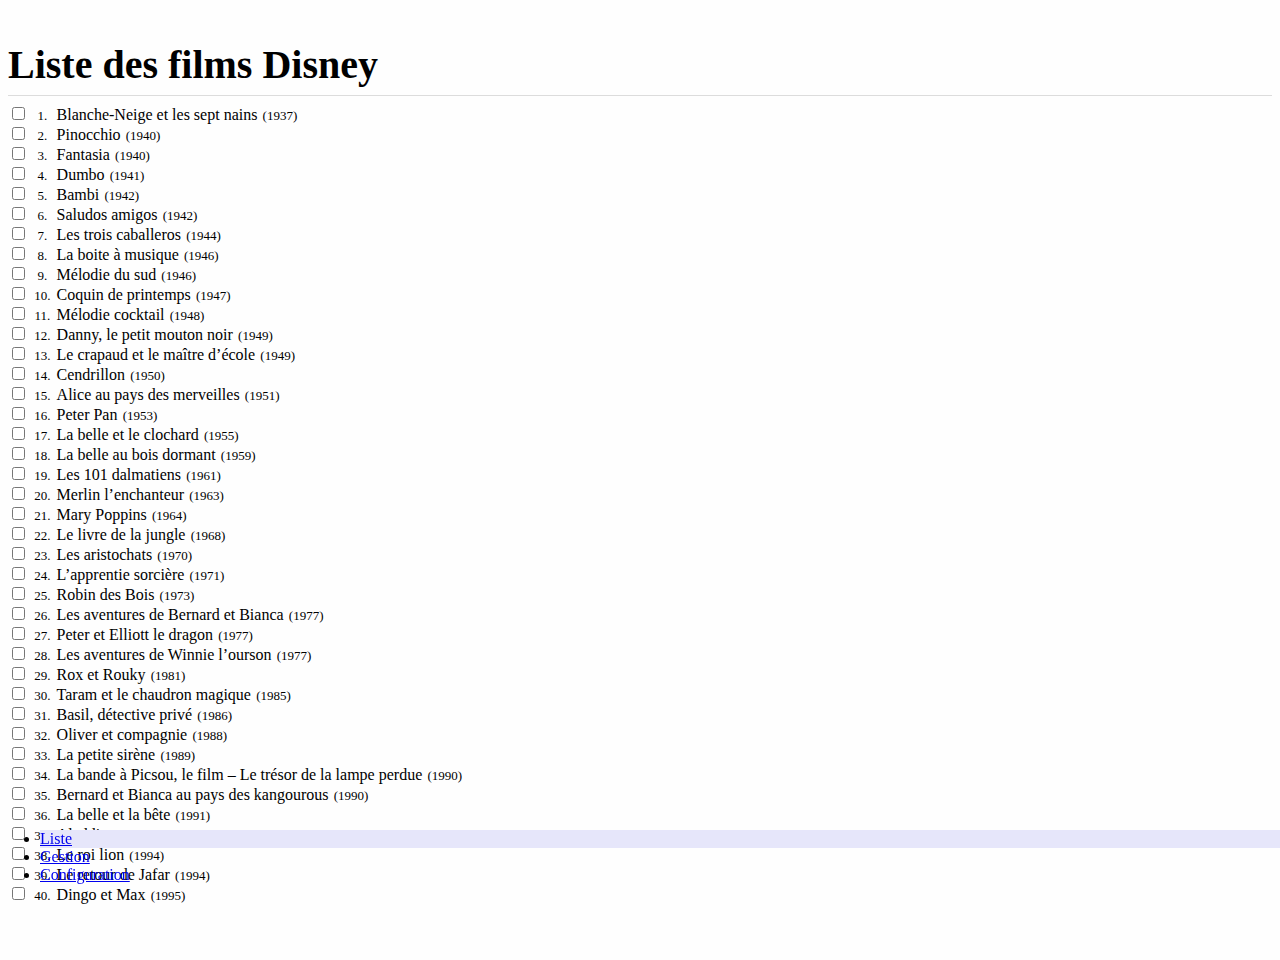
==== index.html @ 917a6812 "Update index.html" ====
<!doctype html>
<html lang="fr">
<head>
	<!-- Required meta tags -->
	<meta content="text/html; charset=utf-8" http-equiv="Content-Type" />
	<meta name="viewport" content="width=device-width, initial-scale=1, user-scalable=no, shrink-to-fit=no, viewport-fit=cover" />
	<!--[if IE]>
		<meta http-equiv="X-UA-Compatible" content="IE=edge" />
	<![endif]-->
	
	<link rel="icon" type="image/png" href="disney_logo.png" />
	
	<meta name="format-detection" content="telephone=no">
	
	
	<!-- Progressive Web App -->
	<meta name="apple-mobile-web-app-title" content="DisneyFilms">
	<meta name="apple-mobile-web-app-capable" content="yes" />
	<meta name="apple-mobile-web-app-status-bar-style" content="black-translucent">
	<meta name="mobile-web-app-capable" content="yes" />
	<link rel="apple-touch-icon" href="disney_logo.png">
	<link rel="apple-touch-startup-image" href="disney_logo.png" />

	

	<title>Mes films Disney</title>
	<meta name="Description" content="Gérez facilement votre vidéothèque de films Disney.
					  Combien en possédez-vous ? Les avez-vous tous vus ?" />
</head>
<body>


	<div class="tab-content">


		<div id="liste">
			<div class="sticky-top bg-light">
				<div class="container">
					<h1><i class="fas fa-list pr-3"></i>Liste des films Disney</h1>

					<pre id="json"></pre>

					<div id="progressTooltip" class="progress mt-2">
						<div id="progressbar" class="progress-bar progress-bar-striped progress-bar-animated" role="progressbar" aria-valuenow="0" aria-valuemin="0" aria-valuemax="100" style="width: 0%"></div>
					</div>

					<form id="filterInput" class="form-inline mt-2">
            <label class="sr-only" for="filteringInput">Rechercher par numéro, titre, date</label>
						<div class="input-group mr-sm-2">
							<div class="input-group-prepend">
								<div class="input-group-text"><i class="fas fa-search"></i></div>
							</div>
							<input type="text" class="form-control form-control-sm" id="filteringInput" placeholder="Rechercher par numéro, titre, date">
						</div>
					</form>
				</div>
			</div>

			<div class="container" hidden>
				<span class="">
					Partager ma liste :

					<div class="list-group">
						<a href="#" class="list-group-item list-group-item-action"><i class="fas fa-link pr-3"></i>Lien direct</a>
						<a href="http://www.facebook.com/sharer.php?u=https://simplesharebuttons.com" target="_blank" class="list-group-item list-group-item-action"><i class="fab fa-facebook-f pl-2 pr-3"></i>Facebook</a>
					</div>
				</span>
			</div>
			<hr hidden>

			<div class="container">
				<form id="form-liste">

				</form>
			</div>

		</div>




		<div id="gestion">
			<div class="sticky-top bg-light">
				<div class="container">
					<h1><i class="far fa-share-square pr-3"></i>Gestion</h1>
				</div>
			</div>

			<div class="container">
				<h2></h2>
			</div>

		</div>




		<div id="configuration">
			<div class="sticky-top bg-light">
				<div class="container">
					<h1><i class="fas fa-cogs pr-3"></i>Configuration</h1>
				</div>
			</div>

			<div class="container">
        <form class="form-parameters pt-2">

          <label class="sr-only" for="displayFilters">Afficher la recherche</label>
          <div class="form-check">
            <input type="checkbox" class="form-check-input" id="displayFilters" />
            <label class="form-check-label" for="displayFilters">Afficher la recherche</label>
          </div>

          <label class="sr-only" for="displayBar">Afficher la barre de progression</label>
          <div class="form-check">
            <input type="checkbox" class="form-check-input" id="displayBar" />
            <label class="form-check-label" for="displayBar">Afficher la barre de progression</label>
          </div>

          <label class="sr-only" for="displayNumero">Afficher les numéros de films</label>
          <div class="form-check">
            <input type="checkbox" class="form-check-input" id="displayNumero" />
            <label class="form-check-label" for="displayNumero">Afficher les numéros de films</label>
          </div>

          <label class="sr-only" for="displayDate">Afficher les dates de sortie</label>
          <div class="form-check">
            <input type="checkbox" class="form-check-input" id="displayDate" />
            <label class="form-check-label" for="displayDate">Afficher les dates de sortie</label>
          </div>

          <label class="sr-only" for="backgroundPicture">Image en fond d'écran</label>
          <div class="form-check">
            <input type="checkbox" class="form-check-input" id="backgroundPicture" />
            <label class="form-check-label" for="backgroundPicture">Image en fond d'écran</label>
          </div>
        </form>
			</div>

		</div>


	</div>





	<div class="container">
		<div class="sticky-bottom">
			<ul class="nav nav-justified bg-light">
				<li class="nav-item active">
					<a class="nav-link" href="#liste"><i class="far fa-list-alt fa-lg"></i><span class="d-none d-sm-inline-block pl-2">Liste</span></a>
				</li>
				<li class="nav-item">
					<a class="nav-link" href="#gestion"><i class="far fa-share-square fa-lg"></i><span class="d-none d-sm-inline-block pl-2">Gestion</span></a>
				</li>
				<li class="nav-item">
					<a class="nav-link" href="#configuration"><i class="fas fa-cogs fa-lg"></i><span class="d-none d-sm-inline-block pl-2">Configuration</span></a>
				</li>
			</ul>
		</div>
	</div>


	<!-- Bootstrap CSS -->
	<link rel="stylesheet" href="https://stackpath.bootstrapcdn.com/bootstrap/4.1.3/css/bootstrap.min.css" integrity="sha384-MCw98/SFnGE8fJT3GXwEOngsV7Zt27NXFoaoApmYm81iuXoPkFOJwJ8ERdknLPMO" crossorigin="anonymous">

	<!-- Optional JavaScript -->
	<!-- jQuery first, then Popper.js, then Bootstrap JS -->
	<script src="https://code.jquery.com/jquery-3.3.1.min.js" crossorigin="anonymous"></script>
	<script src="https://cdnjs.cloudflare.com/ajax/libs/popper.js/1.14.3/umd/popper.min.js" integrity="sha384-ZMP7rVo3mIykV+2+9J3UJ46jBk0WLaUAdn689aCwoqbBJiSnjAK/l8WvCWPIPm49" crossorigin="anonymous"></script>
	<script src="https://stackpath.bootstrapcdn.com/bootstrap/4.1.3/js/bootstrap.min.js" integrity="sha384-ChfqqxuZUCnJSK3+MXmPNIyE6ZbWh2IMqE241rYiqJxyMiZ6OW/JmZQ5stwEULTy" crossorigin="anonymous"></script>

	<!-- My files -->
	<script type="text/javascript" src="scripting.js"></script>
	<link rel="stylesheet" href="style.css">

	<!-- FontAwesome -->
	<link rel="stylesheet" href="https://use.fontawesome.com/releases/v5.5.0/css/all.css" integrity="sha384-B4dIYHKNBt8Bc12p+WXckhzcICo0wtJAoU8YZTY5qE0Id1GSseTk6S+L3BlXeVIU" crossorigin="anonymous">
</body>
</html>
---- style.css ----
/* Generic */
body {
  background-color: #FEFEFE;
}

h1 {
  font-size: 1.5rem; /*1rem = 16px*/
  margin-bottom: 0;
}

@media (min-width: 768px) {
  h1 { font-size: 2.5rem; } /*1rem = 16px*/
}

/* Sticky top */
.sticky-top {
  padding-top: 0.4em;
  padding-bottom: 0.4em;
  border-bottom: gainsboro 1px solid;
}

/* Sticky bottom */
.sticky-bottom {
  position: fixed;
  left: 0;
  bottom: 0;
  width: 100%;
}

.sticky-bottom .card {
  border-radius: 2rem 2rem 0 0;
}

.sticky-bottom .card-body {
  padding: 1rem;
}

.nav-item.active {
  background-color: lavender;
}
.nav-item:hover {
  background-color: lavender;
}

/* Content */
.tab-content {
  padding-bottom: 3rem;
}
/* Background (after tab-content) */
.background { /* Sticky background picture */
  content: "";
  background: url(castle-lines.svg);
  opacity: 0.1;
  top: 50%;
  left: 0;
  bottom: -10%;
  right: 0;
  position: fixed;
  z-index: -1;
  background-size: contain;
  background-repeat: no-repeat;
  background-position-x: center;
}

/* List */
.input-group {
  margin-top: 0.1em;
}

#form-liste {
  padding-top: 0.5rem;
}

.numero {
  width: 2.2em;
  font-size: small;
  display: inline-block;
  text-align: center;
}
.date {
  font-size: small;
  display: inline-block;
  margin-left: 0.4em;
}

/* Parameters */
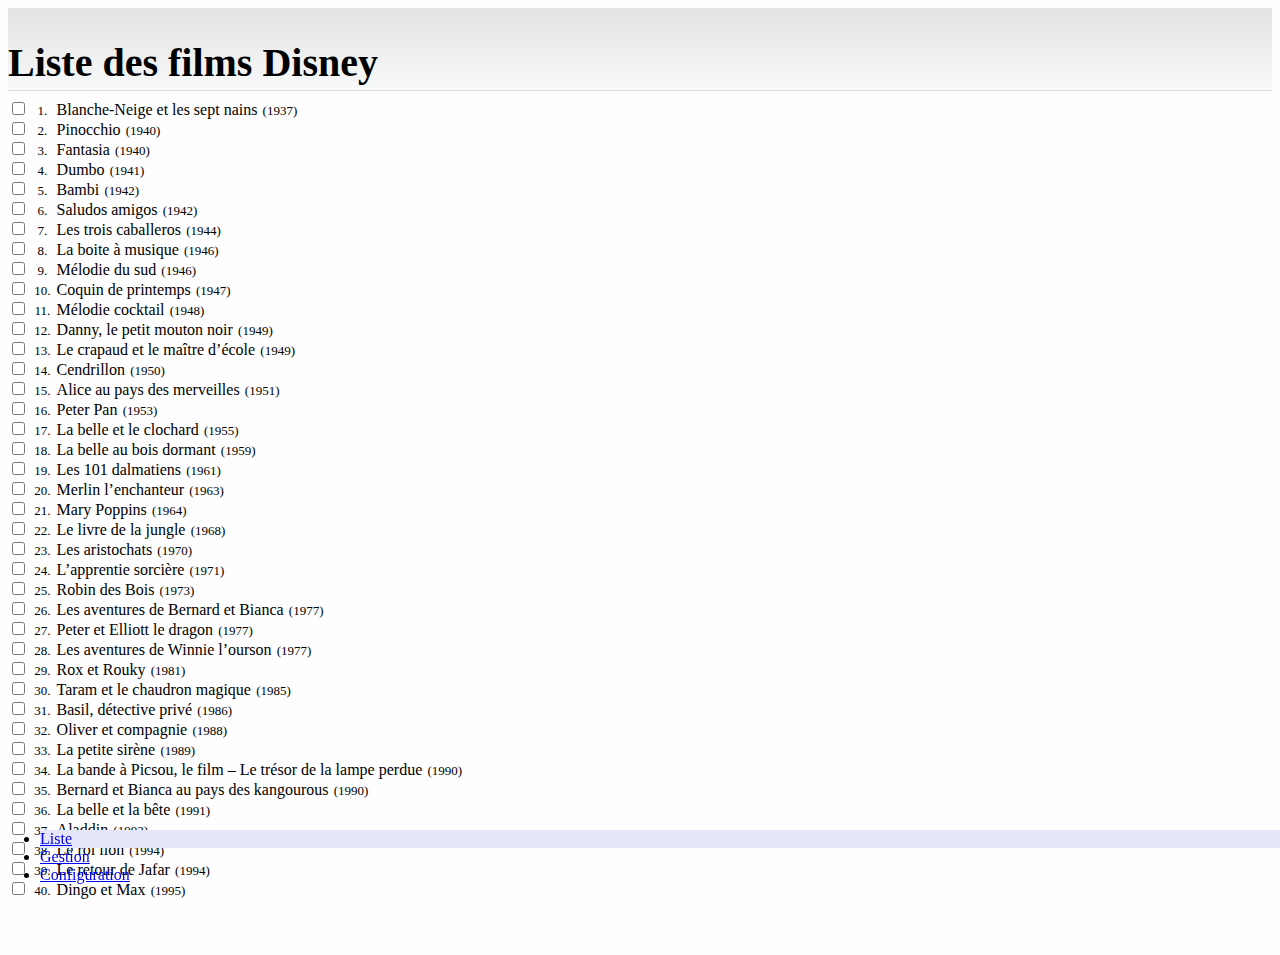
==== commit 96a4228a: "Update index.html" ====
--- a/index.html
+++ b/index.html
@@ -18,8 +18,19 @@
 	<meta name="apple-mobile-web-app-capable" content="yes" />
 	<meta name="apple-mobile-web-app-status-bar-style" content="black-translucent">
 	<meta name="mobile-web-app-capable" content="yes" />
-	<link rel="apple-touch-icon" href="disney_logo.png">
+	<link rel="apple-touch-icon" href="disney_logo_icon.png">
+	
 	<link rel="apple-touch-startup-image" href="disney_logo.png" />
+	<link href="splashscreens/iphone5_splash.png" media="(device-width: 320px) and (device-height: 568px) and (-webkit-device-pixel-ratio: 2)" rel="apple-touch-startup-image" />
+	<link href="splashscreens/iphone6_splash.png" media="(device-width: 375px) and (device-height: 667px) and (-webkit-device-pixel-ratio: 2)" rel="apple-touch-startup-image" />
+	<link href="splashscreens/iphoneplus_splash.png" media="(device-width: 621px) and (device-height: 1104px) and (-webkit-device-pixel-ratio: 3)" rel="apple-touch-startup-image" />
+	<link href="splashscreens/iphonex_splash.png" media="(device-width: 375px) and (device-height: 812px) and (-webkit-device-pixel-ratio: 3)" rel="apple-touch-startup-image" />
+	<link href="splashscreens/iphonexr_splash.png" media="(device-width: 414px) and (device-height: 896px) and (-webkit-device-pixel-ratio: 2)" rel="apple-touch-startup-image" />
+	<link href="splashscreens/iphonexsmax_splash.png" media="(device-width: 414px) and (device-height: 896px) and (-webkit-device-pixel-ratio: 3)" rel="apple-touch-startup-image" />
+	<link href="splashscreens/ipad_splash.png" media="(device-width: 768px) and (device-height: 1024px) and (-webkit-device-pixel-ratio: 2)" rel="apple-touch-startup-image" />
+	<link href="splashscreens/ipadpro1_splash.png" media="(device-width: 834px) and (device-height: 1112px) and (-webkit-device-pixel-ratio: 2)" rel="apple-touch-startup-image" />
+	<link href="splashscreens/ipadpro3_splash.png" media="(device-width: 834px) and (device-height: 1194px) and (-webkit-device-pixel-ratio: 2)" rel="apple-touch-startup-image" />
+	<link href="splashscreens/ipadpro2_splash.png" media="(device-width: 1024px) and (device-height: 1366px) and (-webkit-device-pixel-ratio: 2)" rel="apple-touch-startup-image" />
 
 	
 
@@ -27,14 +38,14 @@
 	<meta name="Description" content="Gérez facilement votre vidéothèque de films Disney.
 					  Combien en possédez-vous ? Les avez-vous tous vus ?" />
 </head>
-<body>
+<body ontouchstart="">
 
 
 	<div class="tab-content">
 
 
 		<div id="liste">
-			<div class="sticky-top bg-light">
+			<div class="sticky-top">
 				<div class="container">
 					<h1><i class="fas fa-list pr-3"></i>Liste des films Disney</h1>
 
@@ -80,7 +91,7 @@
 
 
 		<div id="gestion">
-			<div class="sticky-top bg-light">
+			<div class="sticky-top">
 				<div class="container">
 					<h1><i class="far fa-share-square pr-3"></i>Gestion</h1>
 				</div>
@@ -96,7 +107,7 @@
 
 
 		<div id="configuration">
-			<div class="sticky-top bg-light">
+			<div class="sticky-top">
 				<div class="container">
 					<h1><i class="fas fa-cogs pr-3"></i>Configuration</h1>
 				</div>
@@ -146,20 +157,18 @@
 
 
 
-	<div class="container">
-		<div class="sticky-bottom">
-			<ul class="nav nav-justified bg-light">
-				<li class="nav-item active">
-					<a class="nav-link" href="#liste"><i class="far fa-list-alt fa-lg"></i><span class="d-none d-sm-inline-block pl-2">Liste</span></a>
-				</li>
-				<li class="nav-item">
-					<a class="nav-link" href="#gestion"><i class="far fa-share-square fa-lg"></i><span class="d-none d-sm-inline-block pl-2">Gestion</span></a>
-				</li>
-				<li class="nav-item">
-					<a class="nav-link" href="#configuration"><i class="fas fa-cogs fa-lg"></i><span class="d-none d-sm-inline-block pl-2">Configuration</span></a>
-				</li>
-			</ul>
-		</div>
+	<div class="sticky-bottom">
+		<ul class="nav nav-justified bg-light">
+			<li class="nav-item active">
+				<a class="nav-link" href="#liste"><i class="far fa-list-alt fa-lg"></i><span class="d-none d-sm-inline-block pl-2">Liste</span></a>
+			</li>
+			<li class="nav-item">
+				<a class="nav-link" href="#gestion"><i class="far fa-share-square fa-lg"></i><span class="d-none d-sm-inline-block pl-2">Gestion</span></a>
+			</li>
+			<li class="nav-item">
+				<a class="nav-link" href="#configuration"><i class="fas fa-cogs fa-lg"></i><span class="d-none d-sm-inline-block pl-2">Configuration</span></a>
+			</li>
+		</ul>
 	</div>
 
 
--- a/style.css
+++ b/style.css
@@ -1,6 +1,14 @@
 /* Generic */
 body {
   background-color: #FEFEFE;
+  -webkit-user-select: none;
+  -webkit-tap-highlight-color: transparent;
+  -webkit-touch-callout: none;
+  
+  env(safe-area-inset-top);
+  env(safe-area-inset-right);
+  env(safe-area-inset-bottom);
+  env(safe-area-inset-left);
 }
 
 h1 {
@@ -14,9 +22,10 @@
 
 /* Sticky top */
 .sticky-top {
-  padding-top: 0.4em;
-  padding-bottom: 0.4em;
+  padding-top: 4px;
+  padding-bottom: 4px;
   border-bottom: gainsboro 1px solid;
+  background-image: linear-gradient(rgba(0, 0, 0, 0.1) 8px, #f8f9fa);
 }
 
 /* Sticky bottom */
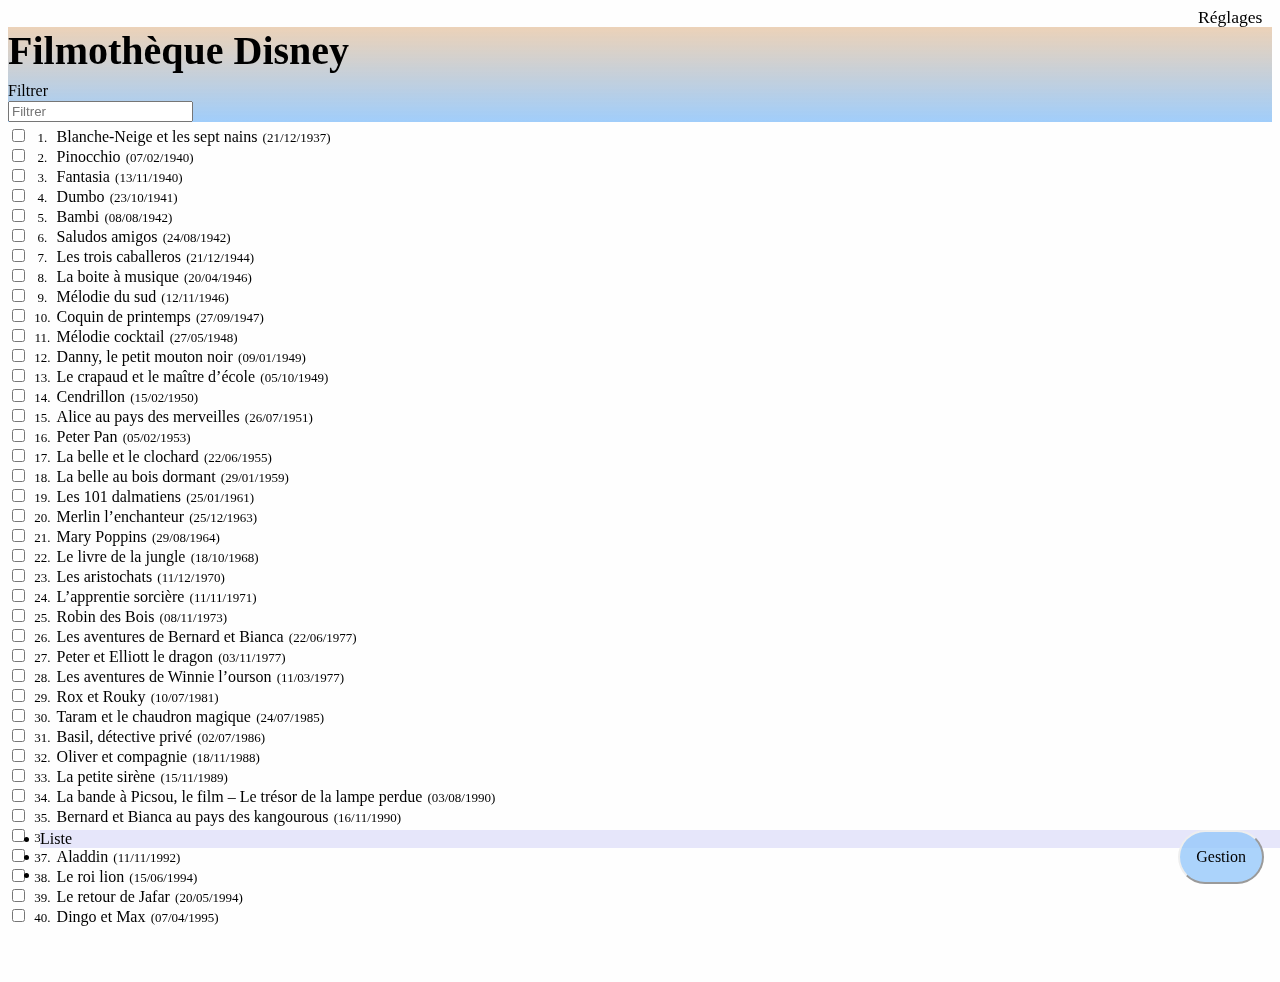
==== commit 3e6110b6: "Update index.html" ====
--- a/index.html
+++ b/index.html
@@ -14,7 +14,7 @@
 	
 	
 	<!-- Progressive Web App -->
-	<meta name="apple-mobile-web-app-title" content="DisneyFilms">
+	<meta name="apple-mobile-web-app-title" content="Disneythèque">
 	<meta name="apple-mobile-web-app-capable" content="yes" />
 	<meta name="apple-mobile-web-app-status-bar-style" content="black-translucent">
 	<meta name="mobile-web-app-capable" content="yes" />
@@ -34,7 +34,7 @@
 
 	
 
-	<title>Mes films Disney</title>
+	<title>Ma filmothèque Disney</title>
 	<meta name="Description" content="Gérez facilement votre vidéothèque de films Disney.
 					  Combien en possédez-vous ? Les avez-vous tous vus ?" />
 </head>
@@ -45,23 +45,23 @@
 
 
 		<div id="liste">
-			<div class="sticky-top">
+			<div class="sticky-top pb-1">
 				<div class="container">
-					<h1><i class="fas fa-list pr-3"></i>Liste des films Disney</h1>
+					<h1><i class="fas fa-list pr-3"></i>Filmothèque Disney</h1>
 
 					<pre id="json"></pre>
 
-					<div id="progressTooltip" class="progress mt-2">
+					<div id="progressTooltip" class="progress mt-1">
 						<div id="progressbar" class="progress-bar progress-bar-striped progress-bar-animated" role="progressbar" aria-valuenow="0" aria-valuemin="0" aria-valuemax="100" style="width: 0%"></div>
 					</div>
 
-					<form id="filterInput" class="form-inline mt-2">
-            <label class="sr-only" for="filteringInput">Rechercher par numéro, titre, date</label>
+					<form id="filterInput" class="form-inline mt-1">
+            <label class="sr-only" for="filteringInput">Filtrer</label>
 						<div class="input-group mr-sm-2">
 							<div class="input-group-prepend">
 								<div class="input-group-text"><i class="fas fa-search"></i></div>
 							</div>
-							<input type="text" class="form-control form-control-sm" id="filteringInput" placeholder="Rechercher par numéro, titre, date">
+							<input type="text" class="form-control form-control-sm" id="filteringInput" placeholder="Filtrer">
 						</div>
 					</form>
 				</div>
@@ -91,7 +91,7 @@
 
 
 		<div id="gestion">
-			<div class="sticky-top">
+			<div class="sticky-top pb-1">
 				<div class="container">
 					<h1><i class="far fa-share-square pr-3"></i>Gestion</h1>
 				</div>
@@ -107,9 +107,9 @@
 
 
 		<div id="configuration">
-			<div class="sticky-top">
+			<div class="sticky-top pb-1">
 				<div class="container">
-					<h1><i class="fas fa-cogs pr-3"></i>Configuration</h1>
+					<h1><i class="fas fa-cogs pr-3"></i>Réglages</h1>
 				</div>
 			</div>
 
@@ -160,13 +160,13 @@
 	<div class="sticky-bottom">
 		<ul class="nav nav-justified bg-light">
 			<li class="nav-item active">
-				<a class="nav-link" href="#liste"><i class="far fa-list-alt fa-lg"></i><span class="d-none d-sm-inline-block pl-2">Liste</span></a>
+				<span id="nav-liste" class="nav-link" href="#liste"><i class="far fa-list-alt fa-lg"></i><span class="d-none d-sm-inline-block pl-2">Liste</span></span>
 			</li>
 			<li class="nav-item">
-				<a class="nav-link" href="#gestion"><i class="far fa-share-square fa-lg"></i><span class="d-none d-sm-inline-block pl-2">Gestion</span></a>
+				<span id="nav-gestion" class="nav-link" href="#gestion"><i class="far fa-share-square fa-lg"></i><span class="d-none d-sm-inline-block pl-2">Gestion</span></span>
 			</li>
 			<li class="nav-item">
-				<a class="nav-link" href="#configuration"><i class="fas fa-cogs fa-lg"></i><span class="d-none d-sm-inline-block pl-2">Configuration</span></a>
+				<span id="nav-configuration" class="nav-link" href="#configuration"><i class="fas fa-cogs fa-lg"></i><span class="d-none d-sm-inline-block pl-2">Réglages</span></span>
 			</li>
 		</ul>
 	</div>
--- a/style.css
+++ b/style.css
@@ -4,11 +4,6 @@
   -webkit-user-select: none;
   -webkit-tap-highlight-color: transparent;
   -webkit-touch-callout: none;
-  
-  env(safe-area-inset-top);
-  env(safe-area-inset-right);
-  env(safe-area-inset-bottom);
-  env(safe-area-inset-left);
 }
 
 h1 {
@@ -22,26 +17,45 @@
 
 /* Sticky top */
 .sticky-top {
-  padding-top: 4px;
-  padding-bottom: 4px;
-  border-bottom: gainsboro 1px solid;
-  background-image: linear-gradient(rgba(0, 0, 0, 0.1) 8px, #f8f9fa);
+  padding-top: env(safe-area-inset-top);
+  /* border-bottom: gainsboro 1px solid; */
+  background-image: linear-gradient(rgba(250, 200, 150, 0.8) -20%, rgba(150,200,250, 0.9));
+  z-index: 1;
+}
+
+#progressTooltip {
+  height: 0.5em;
 }
 
 /* Sticky bottom */
 .sticky-bottom {
+  padding-bottom: env(safe-area-inset-bottom);
   position: fixed;
   left: 0;
   bottom: 0;
   width: 100%;
+  z-index: 2;
 }
-
-.sticky-bottom .card {
-  border-radius: 2rem 2rem 0 0;
+#nav-gestion {
+  position: absolute;
+  bottom: 1em;
+  right: 1em;
+  border-radius: 5em;
+  border: 2px solid;
+  padding: 1em;
+  border-style: outset;
+  background-color: rgb(150, 200, 250, 0.8);
 }
-
-.sticky-bottom .card-body {
-  padding: 1rem;
+#nav-gestion:hover {
+  border-style: inset;
+}
+#nav-configuration {
+  font-size: 1.1em;
+  text-align: right;
+  position: fixed;
+  top: calc( env(safe-area-inset-top) + 0.4em );
+  right: calc( env(safe-area-inset-right) + 1em );
+  padding: 0;
 }
 
 .nav-item.active {
@@ -53,7 +67,7 @@
 
 /* Content */
 .tab-content {
-  padding-bottom: 3rem;
+  padding: 0 env(safe-area-inset-right) calc(env(safe-area-inset-bottom) + 3rem) env(safe-area-inset-left);
 }
 /* Background (after tab-content) */
 .background { /* Sticky background picture */
@@ -77,7 +91,7 @@
 }
 
 #form-liste {
-  padding-top: 0.5rem;
+  padding-top: 0.2rem;
 }
 
 .numero {
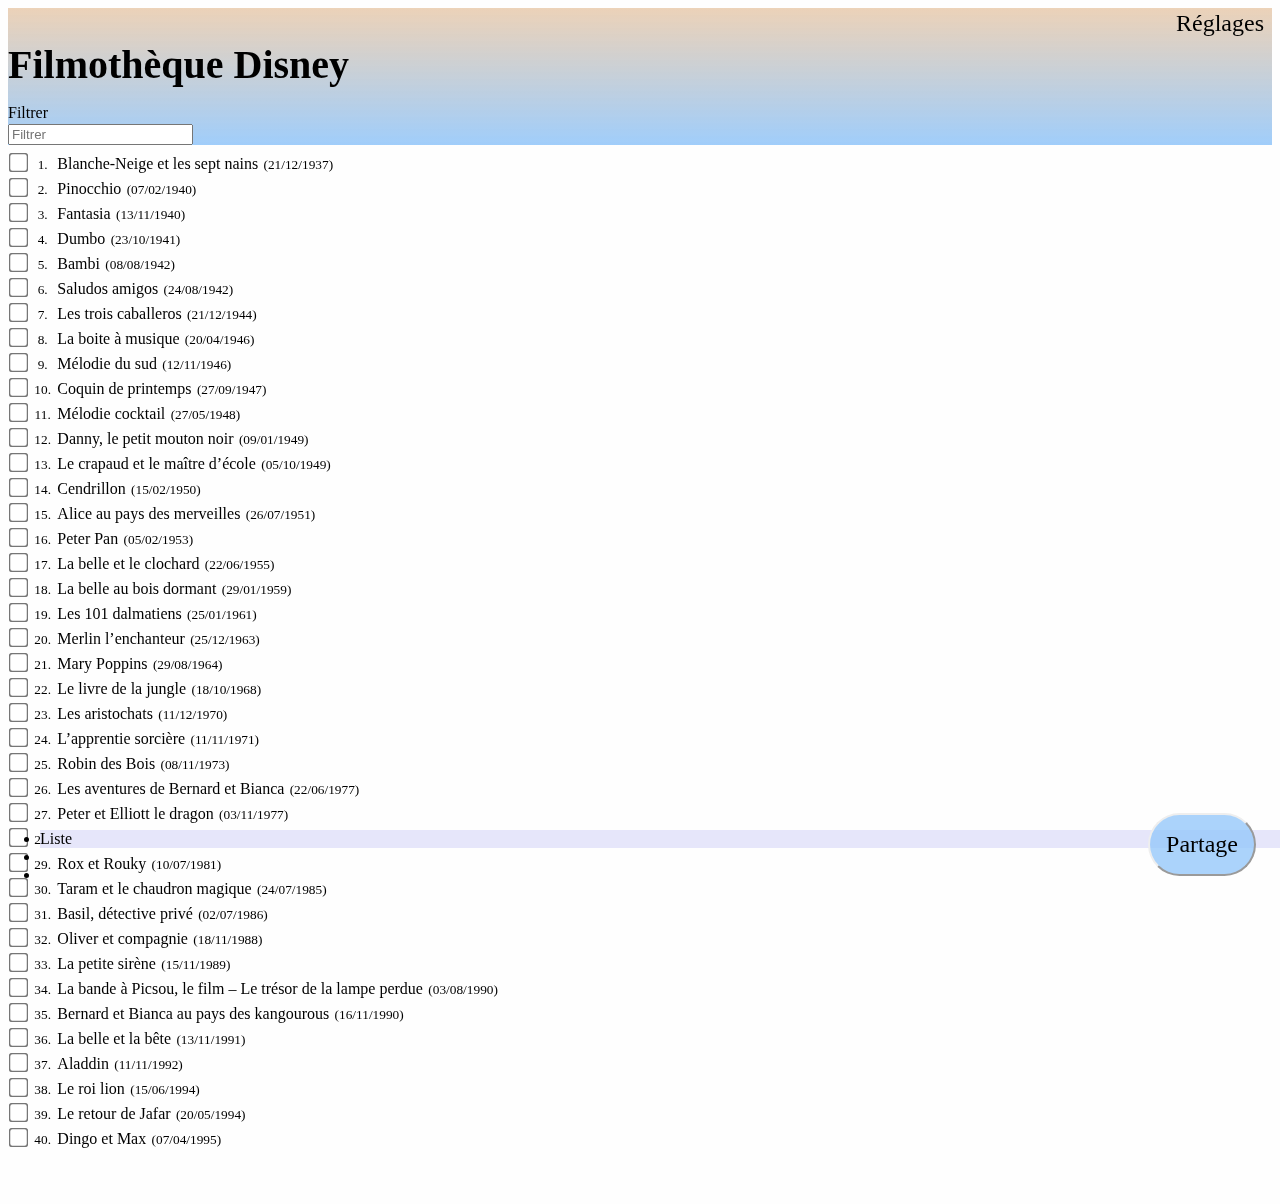
==== commit c7aaab96: "Update index.html" ====
--- a/index.html
+++ b/index.html
@@ -93,7 +93,7 @@
 		<div id="gestion">
 			<div class="sticky-top pb-1">
 				<div class="container">
-					<h1><i class="far fa-share-square pr-3"></i>Gestion</h1>
+					<h1><i class="far fa-share-square pr-3"></i>Partage</h1>
 				</div>
 			</div>
 
@@ -163,7 +163,7 @@
 				<span id="nav-liste" class="nav-link" href="#liste"><i class="far fa-list-alt fa-lg"></i><span class="d-none d-sm-inline-block pl-2">Liste</span></span>
 			</li>
 			<li class="nav-item">
-				<span id="nav-gestion" class="nav-link" href="#gestion"><i class="far fa-share-square fa-lg"></i><span class="d-none d-sm-inline-block pl-2">Gestion</span></span>
+				<span id="nav-gestion" class="nav-link" href="#gestion"><i class="far fa-share-square fa-lg"></i><span class="d-none d-sm-inline-block pl-2">Partage</span></span>
 			</li>
 			<li class="nav-item">
 				<span id="nav-configuration" class="nav-link" href="#configuration"><i class="fas fa-cogs fa-lg"></i><span class="d-none d-sm-inline-block pl-2">Réglages</span></span>
--- a/style.css
+++ b/style.css
@@ -11,13 +11,9 @@
   margin-bottom: 0;
 }
 
-@media (min-width: 768px) {
-  h1 { font-size: 2.5rem; } /*1rem = 16px*/
-}
-
 /* Sticky top */
 .sticky-top {
-  padding-top: env(safe-area-inset-top);
+  padding-top: calc( env(safe-area-inset-top) + 0.4rem );
   /* border-bottom: gainsboro 1px solid; */
   background-image: linear-gradient(rgba(250, 200, 150, 0.8) -20%, rgba(150,200,250, 0.9));
   z-index: 1;
@@ -25,6 +21,7 @@
 
 #progressTooltip {
   height: 0.5em;
+  border-radius: 1rem;
 }
 
 /* Sticky bottom */
@@ -42,7 +39,7 @@
   right: 1em;
   border-radius: 5em;
   border: 2px solid;
-  padding: 1em;
+  padding: 1rem;
   border-style: outset;
   background-color: rgb(150, 200, 250, 0.8);
 }
@@ -53,8 +50,8 @@
   font-size: 1.1em;
   text-align: right;
   position: fixed;
-  top: calc( env(safe-area-inset-top) + 0.4em );
-  right: calc( env(safe-area-inset-right) + 1em );
+  top: calc( env(safe-area-inset-top) + 0.6rem );
+  right: calc( env(safe-area-inset-right) + 1rem );
   padding: 0;
 }
 
@@ -96,14 +93,28 @@
 
 .numero {
   width: 2.2em;
-  font-size: small;
+  font-size: smaller;
   display: inline-block;
   text-align: center;
 }
 .date {
-  font-size: small;
+  font-size: smaller;
   display: inline-block;
   margin-left: 0.4em;
 }
 
 /* Parameters */
+
+
+/* Big screens */
+@media (min-width: 768px) {
+  h1 { font-size: 2.5rem; } /*1rem = 16px*/
+  #progressTooltip { height: 1rem; }
+  #nav-gestion { font-size: 1.5rem; }
+  #nav-configuration { font-size: 1.5rem; }
+  #form-list { font-size: 1.2rem; }
+  input[type=checkbox] {
+    transform: scale(1.5);
+    margin-top: 0.5rem;
+  }
+}
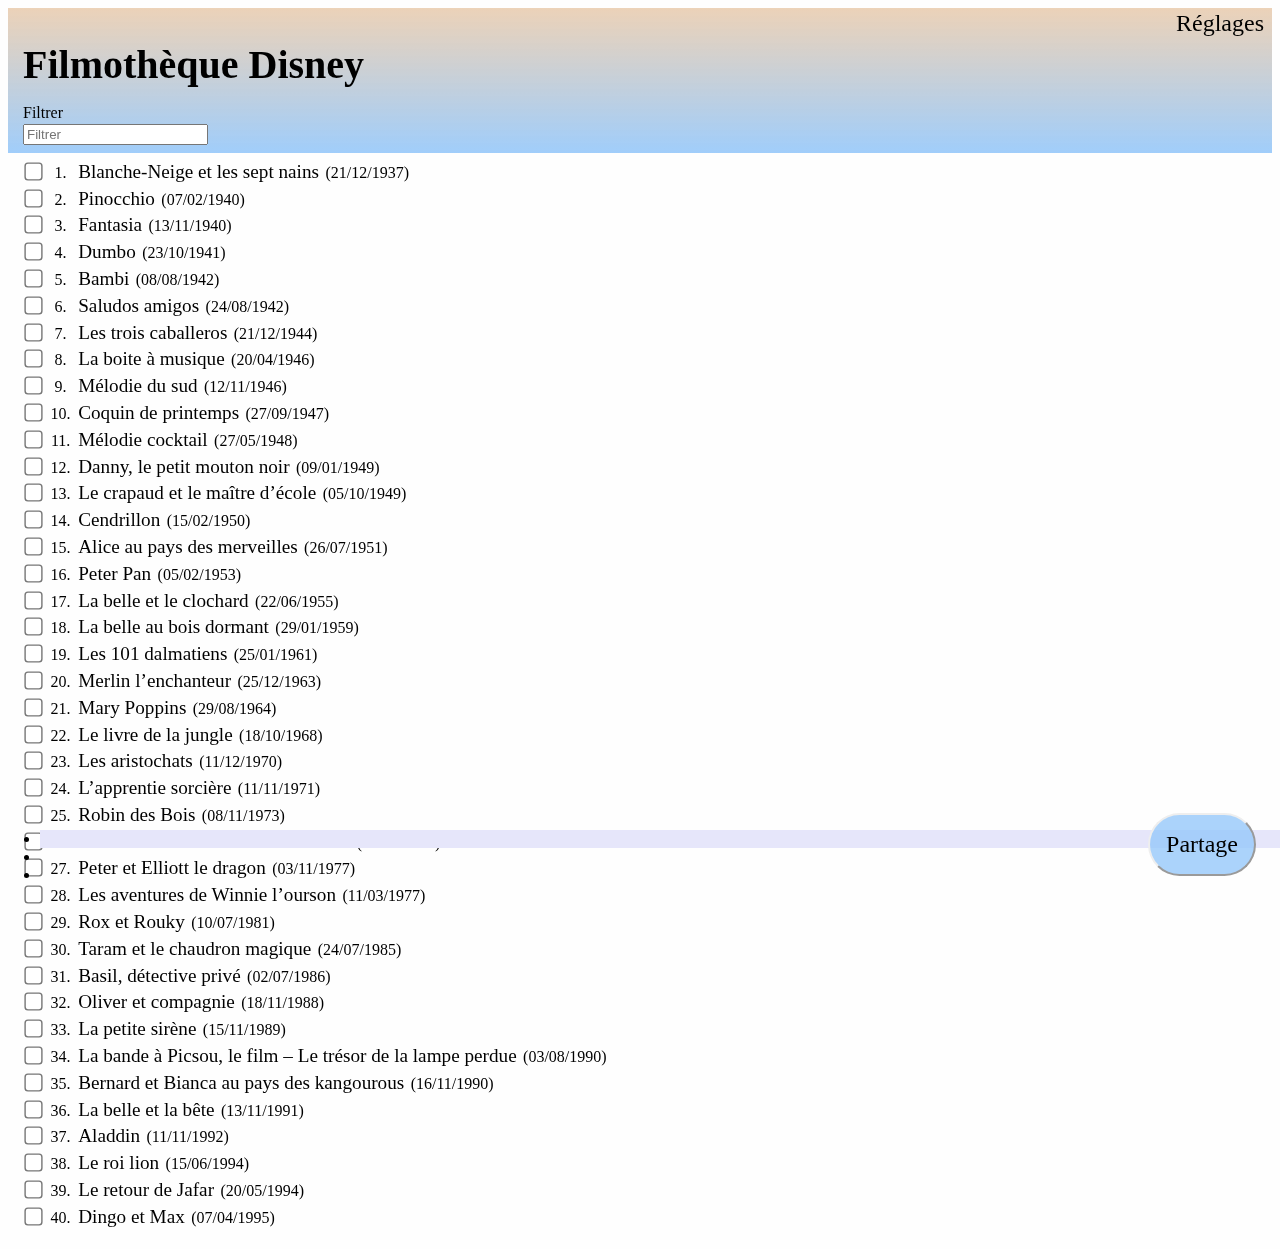
==== commit 10053e06: "Update index.html" ====
--- a/index.html
+++ b/index.html
@@ -45,7 +45,7 @@
 
 
 		<div id="liste">
-			<div class="sticky-top pb-1">
+			<div class="sticky-top sticky-top-primary">
 				<div class="container">
 					<h1><i class="fas fa-list pr-3"></i>Filmothèque Disney</h1>
 
@@ -91,7 +91,7 @@
 
 
 		<div id="gestion">
-			<div class="sticky-top pb-1">
+			<div class="sticky-top sticky-top-secondary">
 				<div class="container">
 					<h1><i class="far fa-share-square pr-3"></i>Partage</h1>
 				</div>
@@ -107,7 +107,7 @@
 
 
 		<div id="configuration">
-			<div class="sticky-top pb-1">
+			<div class="sticky-top sticky-top-secondary">
 				<div class="container">
 					<h1><i class="fas fa-cogs pr-3"></i>Réglages</h1>
 				</div>
@@ -160,7 +160,7 @@
 	<div class="sticky-bottom">
 		<ul class="nav nav-justified bg-light">
 			<li class="nav-item active">
-				<span id="nav-liste" class="nav-link" href="#liste"><i class="far fa-list-alt fa-lg"></i><span class="d-none d-sm-inline-block pl-2">Liste</span></span>
+				<span id="nav-liste" class="nav-link" href="#liste"><i class="fa fa-chevron-left fa-lg"></i><span class="d-none d-sm-inline-block pl-2"></span></span>
 			</li>
 			<li class="nav-item">
 				<span id="nav-gestion" class="nav-link" href="#gestion"><i class="far fa-share-square fa-lg"></i><span class="d-none d-sm-inline-block pl-2">Partage</span></span>
--- a/style.css
+++ b/style.css
@@ -1,3 +1,9 @@
+/* Bootstrap */
+.container {
+  padding-right: calc(env(safe-area-inset-right) + 15px);
+  padding-left: calc(env(safe-area-inset-left) + 15px);
+}
+
 /* Generic */
 body {
   background-color: #FEFEFE;
@@ -14,13 +20,22 @@
 /* Sticky top */
 .sticky-top {
   padding-top: calc( env(safe-area-inset-top) + 0.4rem );
-  /* border-bottom: gainsboro 1px solid; */
+  padding-bottom: 0.5rem;
   background-image: linear-gradient(rgba(250, 200, 150, 0.8) -20%, rgba(150,200,250, 0.9));
   z-index: 1;
 }
 
+.sticky-top-primary {
+  // padding-top: calc( env(safe-area-inset-top) + 0.4rem );
+}
+
+.sticky-top-secondary {
+  // padding-top: calc( env(safe-area-inset-top) + 0.4rem );
+  padding-left: 3rem;
+}
+
 #progressTooltip {
-  height: 0.5em;
+  height: 0.6rem;
   border-radius: 1rem;
 }
 
@@ -32,6 +47,14 @@
   bottom: 0;
   width: 100%;
   z-index: 2;
+}
+#nav-liste {
+  font-size: 1.2rem;
+  text-align: right;
+  position: fixed;
+  top: calc( env(safe-area-inset-top) + 0.4rem );
+  left: calc( env(safe-area-inset-left) + 1rem );
+  padding: 0;
 }
 #nav-gestion {
   position: absolute;
@@ -64,7 +87,7 @@
 
 /* Content */
 .tab-content {
-  padding: 0 env(safe-area-inset-right) calc(env(safe-area-inset-bottom) + 3rem) env(safe-area-inset-left);
+  // padding: 0 env(safe-area-inset-right) calc(env(safe-area-inset-bottom) + 3rem) env(safe-area-inset-left);
 }
 /* Background (after tab-content) */
 .background { /* Sticky background picture */
@@ -89,6 +112,7 @@
 
 #form-liste {
   padding-top: 0.2rem;
+  padding-bottom: calc( env(safe-area-inset-bottom) + 0.8rem );
 }
 
 .numero {
@@ -108,13 +132,28 @@
 
 /* Big screens */
 @media (min-width: 768px) {
-  h1 { font-size: 2.5rem; } /*1rem = 16px*/
-  #progressTooltip { height: 1rem; }
-  #nav-gestion { font-size: 1.5rem; }
-  #nav-configuration { font-size: 1.5rem; }
-  #form-list { font-size: 1.2rem; }
+  h1 { font-size: 2rem; } /*1rem = 16px*/
+  #progressTooltip { height: 0.8rem; }
+  #nav-liste { font-size: 1.5rem; }
+  #nav-gestion { font-size: 1rem; }
+  #nav-configuration { font-size: 1rem; }
+  #form-liste { font-size: 1.1rem; }
   input[type=checkbox] {
-    transform: scale(1.5);
+    transform: scale(1.2);
     margin-top: 0.5rem;
   }
 }
+
+/* Very Big screens */
+@media (min-width: 992px) {
+  h1 { font-size: 2.5rem; } /*1rem = 16px*/
+  #progressTooltip { height: 1rem; }
+  #nav-liste { font-size: 2rem; }
+  #nav-gestion { font-size: 1.5rem; }
+  #nav-configuration { font-size: 1.5rem; }
+  #form-liste { font-size: 1.2rem; }
+  input[type=checkbox] {
+    transform: scale(1.4);
+    margin-top: 0.55rem;
+  }
+}
